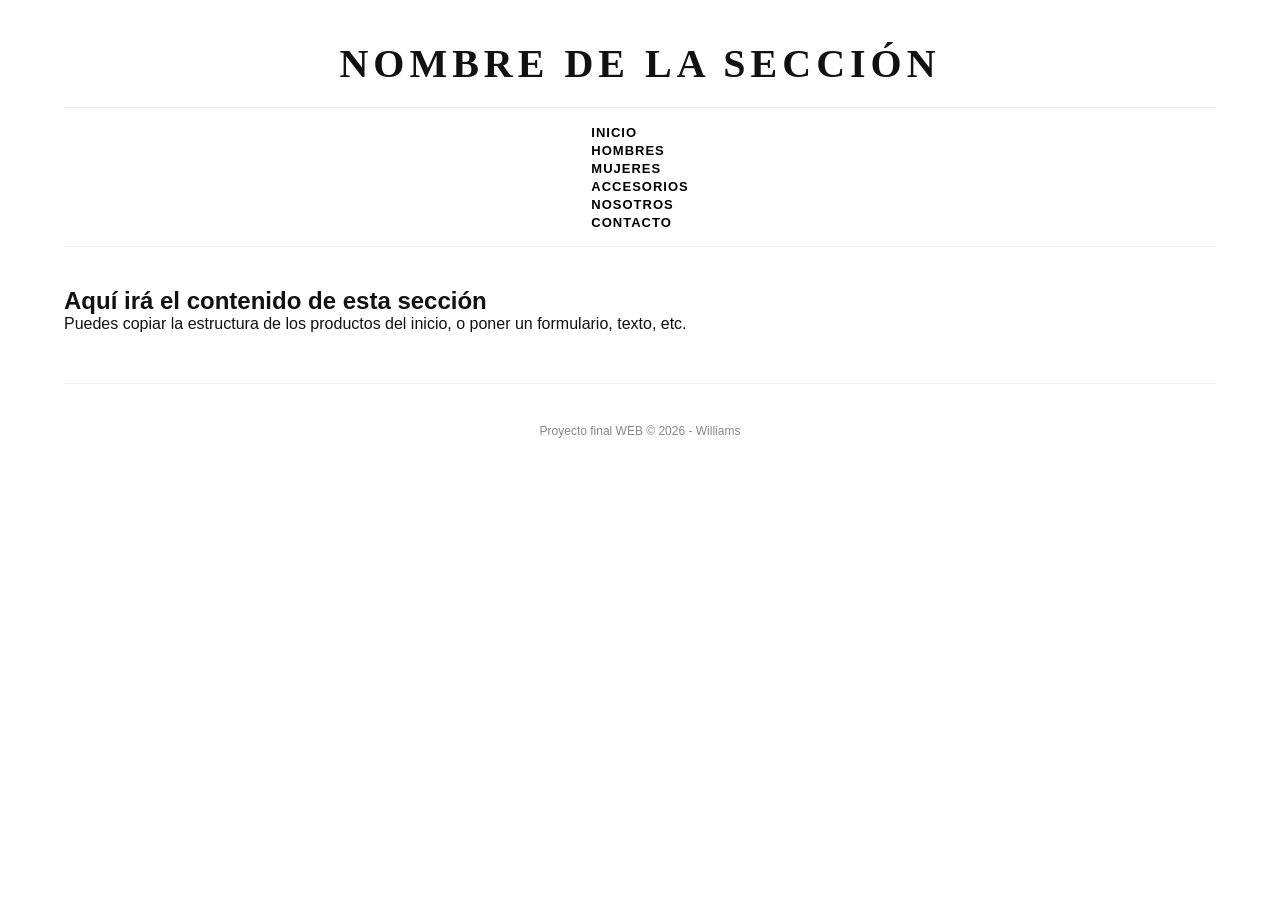
==== accesorios.html @ 9bb185b3 "Add files via upload" ====
<!DOCTYPE html>
<html>
<head>
<meta charset="utf-8" />
<title>A&W - Título de la página</title>
<link rel="stylesheet" href="estilos.css" />
</head>

<body>
<div id="container">

<header>
<h1>Nombre de la sección</h1>
</header>

<nav>
<ul>
<li><a href="index.html">Inicio</a></li>
<li><a href="hombres.html">Hombres</a></li>
<li><a href="mujeres.html">Mujeres</a></li>
<li><a href="accesorios.html">Accesorios</a></li>
<li><a href="nosotros.html">Nosotros</a></li>
<li><a href="contacto.html">Contacto</a></li>
</ul>
</nav>

<div class="clearfix"></div>

<section id="content">
<h2>Aquí irá el contenido de esta sección</h2>
<p>Puedes copiar la estructura de los productos del inicio, o poner un formulario, texto, etc.</p>
</section>

<div class="clearfix"></div>

<footer>
Proyecto final WEB &copy; 2026 - Williams
</footer>

</div>
</body>
</html>
---- estilos.css ----
* {
    margin: 0;
    padding: 0;
    box-sizing: border-box; 
}


body {
    background: #ffffff; 
    font-family: 'Helvetica Neue', Helvetica, Arial, sans-serif;
    color: #111;
}

#container {
    width: 90%;
    max-width: 1200px; 
    margin: 0px auto;
  
}


header {
    text-align: center;
    padding: 40px 0 20px 0; 
}

header h1 {
    font-family: 'Playfair Display', serif;
    font-size: 40px;
    letter-spacing: 5px; 
    text-transform: uppercase; 
}


nav {
    display: flex;
    justify-content: center; 
    padding: 15px 0;
    border-top: 1px solid #eeeeee; 
    border-bottom: 1px solid #eeeeee;
    margin-bottom: 40px;
}

nav ul li {
    list-style: none;
    margin: 0 20px;
}

nav ul li a {
    text-decoration: none;
    color: #000;
    font-size: 13px;
    font-weight: bold;
    text-transform: uppercase;
    letter-spacing: 1px;
    transition: color 0.3s; 
}


nav ul li a:hover {
    color: #888888; 
}

.clearfix {
    clear: both;
}


#content {
    float: left;
    width: 75%; 
    padding-right: 40px;
}

aside {
    float: left;
    width: 25%; 
    padding-left: 20px;
    border-left: 1px solid #eeeeee; 
}


aside h2 {
    font-size: 14px;
    text-transform: uppercase;
    letter-spacing: 1px;
    margin-bottom: 15px;
    color: #555;
}

aside input[type="text"] {
    width: 100%;
    padding: 10px;
    border: 1px solid #cccccc;
    margin-bottom: 10px;
    font-family: inherit;
}

aside input[type="submit"] {
    width: 100%;
    padding: 10px;
    background: #000;
    color: #fff;
    border: none;
    cursor: pointer;
    text-transform: uppercase;
    font-size: 12px;
    letter-spacing: 1px;
}

aside ul {
    list-style: none;
}

aside ul li {
    margin-bottom: 10px;
}

aside ul li a {
    text-decoration: none;
    color: #777;
    font-size: 14px;
}

aside ul li a:hover {
    color: #000;
}



.productos-grid {
    display: flex;
    flex-wrap: wrap;
    gap: 30px; 
}

.articulo-producto {
    width: calc(50% - 15px); 
    text-align: center;
    
}


.img-producto {
    width: 100%;
    height: 450px; 
    object-fit: cover; 
    margin-bottom: 15px;
    transition: transform 0.4s ease; 
}


.articulo-producto:hover .img-producto {
    transform: scale(1.03);
}

.articulo-producto h2 {
    font-size: 14px;
    text-transform: uppercase;
    font-weight: normal;
    margin-bottom: 8px;
    color: #333;
}

.precio {
    font-size: 14px;
    font-weight: bold;
    color: #000;
    margin-bottom: 15px;
}


.btn-comprar {
    background: transparent;
    color: #000;
    border: 1px solid #000;
    padding: 12px 0;
    cursor: pointer;
    width: 100%; 
    text-transform: uppercase;
    font-size: 11px;
    letter-spacing: 1px;
    font-weight: bold;
    transition: all 0.3s;
}


.btn-comprar:hover {
    background: #000;
    color: #fff;
}


footer {
    background: #ffffff; 
    color: #888888;
    text-align: center;
    padding: 40px 0;
    font-size: 12px;
    border-top: 1px solid #eeeeee;
    margin-top: 50px;
}
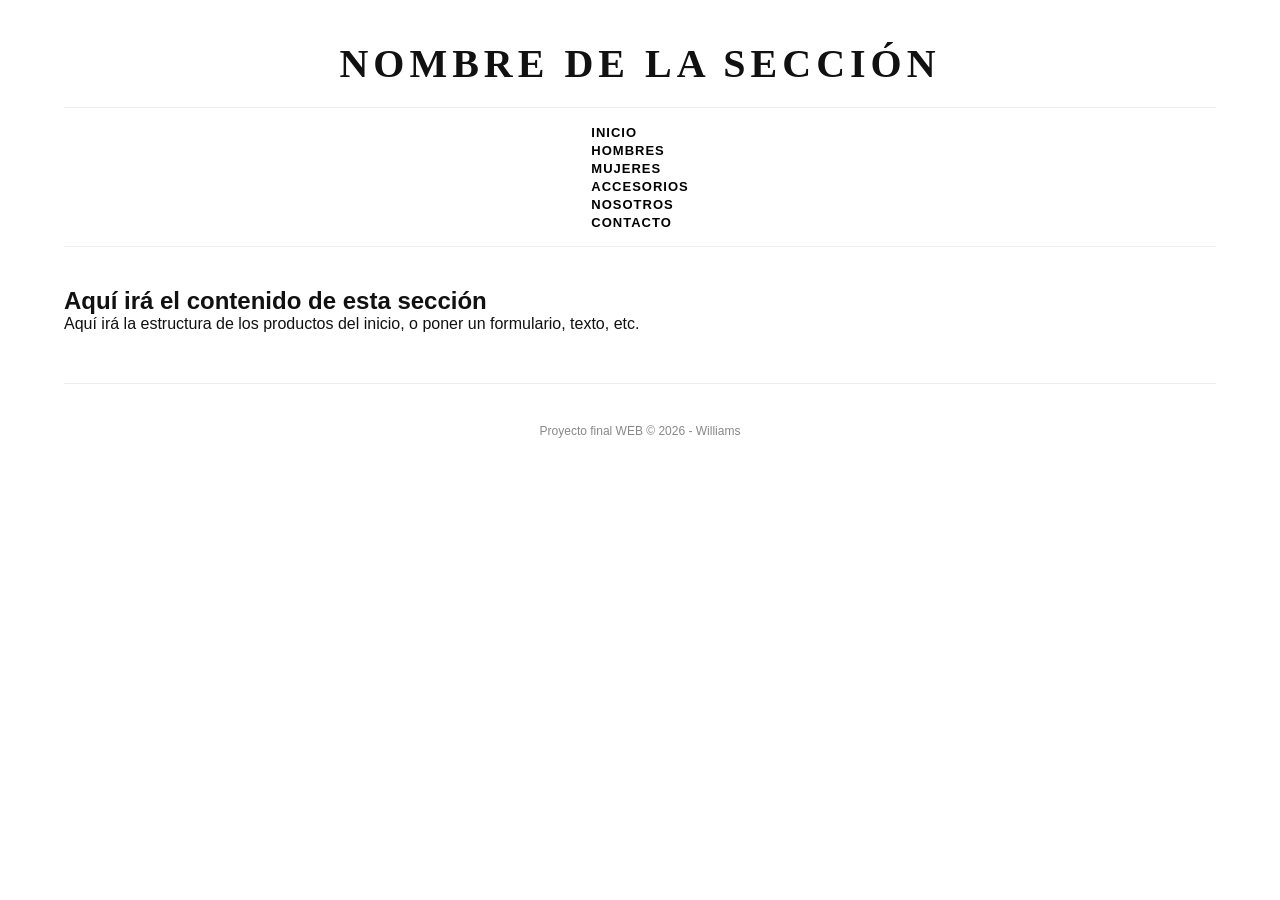
==== commit 78ead0f4: "Update accesorios.html" ====
--- a/accesorios.html
+++ b/accesorios.html
@@ -28,7 +28,7 @@
 
 <section id="content">
 <h2>Aquí irá el contenido de esta sección</h2>
-<p>Puedes copiar la estructura de los productos del inicio, o poner un formulario, texto, etc.</p>
+<p>Aquí irá la estructura de los productos del inicio, o poner un formulario, texto, etc.</p>
 </section>
 
 <div class="clearfix"></div>
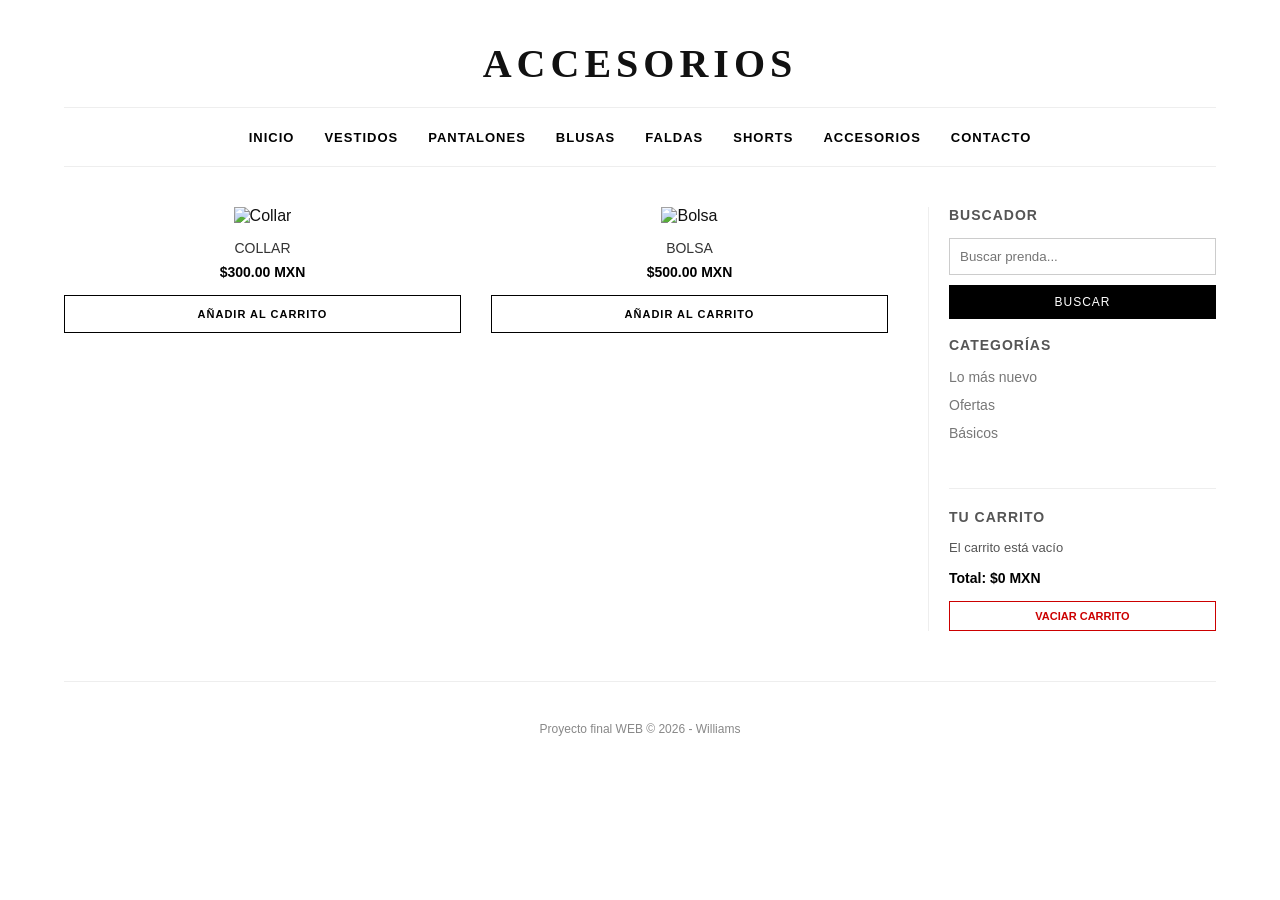
==== commit 8af7aa54: "cambios" ====
--- a/accesorios.html
+++ b/accesorios.html
@@ -1,42 +1,169 @@
 <!DOCTYPE html>
 <html>
 <head>
-<meta charset="utf-8" />
-<title>A&W - Título de la página</title>
-<link rel="stylesheet" href="estilos.css" />
+  <meta charset="utf-8" />
+  <title>A&W - Accesorios</title>
+  <link rel="stylesheet" href="estilos.css" />
 </head>
 
 <body>
-<div id="container">
+  <div id="container">
 
-<header>
-<h1>Nombre de la sección</h1>
-</header>
+    <header>
+      <h1>Accesorios</h1>
+    </header>
 
-<nav>
-<ul>
-<li><a href="index.html">Inicio</a></li>
-<li><a href="hombres.html">Hombres</a></li>
-<li><a href="mujeres.html">Mujeres</a></li>
-<li><a href="accesorios.html">Accesorios</a></li>
-<li><a href="nosotros.html">Nosotros</a></li>
-<li><a href="contacto.html">Contacto</a></li>
-</ul>
-</nav>
+    <nav>
+        <ul>
+          <li><a href="index.html">Inicio</a></li>
+          <li><a href="vestidos.html">Vestidos</a></li>
+          <li><a href="pantalones.html">Pantalones</a></li>
+          <li><a href="blusas.html">Blusas</a></li>
+          <li><a href="faldas.html">Faldas</a></li>
+          <li><a href="shorts.html">Shorts</a></li>
+          <li><a href="accesorios.html">Accesorios</a></li>
+          <li><a href="contacto.html">Contacto</a></li>
+        </ul>
+      </nav>
 
-<div class="clearfix"></div>
+    <div class="clearfix"></div>
 
-<section id="content">
-<h2>Aquí irá el contenido de esta sección</h2>
-<p>Aquí irá la estructura de los productos del inicio, o poner un formulario, texto, etc.</p>
-</section>
+    <section id="content">
+      <div class="productos-grid">
 
-<div class="clearfix"></div>
+        <article class="articulo-producto">
+          <img src="img/collar.jpg" alt="Collar" class="img-producto">
+          <h2>Collar</h2>
+          <p class="precio">$300.00 MXN</p>
+          <button class="btn-comprar" onclick="agregarAlCarrito('Collar', 300)">Añadir al carrito</button>
+        </article>
 
-<footer>
-Proyecto final WEB &copy; 2026 - Williams
-</footer>
+        <article class="articulo-producto">
+          <img src="img/bolsa.jpg" alt="Bolsa" class="img-producto">
+          <h2>Bolsa</h2>
+          <p class="precio">$500.00 MXN</p>
+          <button class="btn-comprar" onclick="agregarAlCarrito('Bolsa', 500)">Añadir al carrito</button>
+        </article>
 
-</div>
+        </div>
+    </section>
+
+    <aside>
+        <h2>Buscador</h2>
+        <form>
+          <input type="text" placeholder="Buscar prenda...">
+          <input type="submit" value="Buscar" />
+        </form>
+        <br>
+        <h2>Categorías</h2>
+        <ul>
+          <li><a href="#">Lo más nuevo</a></li>
+          <li><a href="#">Ofertas</a></li>
+          <li><a href="#">Básicos</a></li>
+        </ul>
+
+        <br><br>
+        <hr style="border: 0; border-top: 1px solid #eee; margin-bottom: 20px;">
+        <h2>Tu Carrito</h2>
+        
+        <ul id="lista-carrito" style="margin-bottom: 15px; font-size: 13px; color: #555;">
+          <li>El carrito está vacío</li>
+        </ul>
+        
+        <p style="font-size: 14px; color: #000; margin-bottom: 15px;">
+          <strong>Total: $<span id="total-carrito">0</span> MXN</strong>
+        </p>
+
+        <button onclick="vaciarCarrito()" style="background: transparent; border: 1px solid #cc0000; color: #cc0000; padding: 8px 0; cursor: pointer; width: 100%; text-transform: uppercase; font-size: 11px; font-weight: bold; transition: 0.3s;">
+          Vaciar Carrito
+        </button>
+
+      </aside>
+
+    <div class="clearfix"></div>
+
+    <footer>
+      Proyecto final WEB &copy; 2026 - Williams
+    </footer>
+
+  </div>
+	
+	 <script>
+      let carrito = []; // Ahora guardaremos el nombre y el precio juntos
+      let total = 0;
+      
+      // ¡IMPORTANTE! Recuerda poner tu número aquí
+      let miNumeroDeWhatsApp = "526641811247"; 
+
+      function agregarAlCarrito(nombrePrenda, precioPrenda) {
+          // 1. Guardamos el producto y sumamos el precio
+          carrito.push({ nombre: nombrePrenda, precio: precioPrenda });
+          total = total + precioPrenda;
+
+          // 2. Ejecutamos las funciones para actualizar la pantalla y WhatsApp
+          actualizarCarritoVisual();
+          prepararWhatsApp();
+      }
+		  
+		  // 4. Esta función borra todo y reinicia el carrito
+      function vaciarCarrito() {
+          // Reiniciamos nuestras variables a cero y lista vacía
+          carrito = [];
+          total = 0;
+
+          // Llamamos a la función que ya teníamos para que actualice los números en pantalla (los pondrá en 0)
+          actualizarCarritoVisual();
+
+          // Volvemos a poner el texto por defecto en la lista
+          document.getElementById("lista-carrito").innerHTML = "<li>El carrito está vacío</li>";
+
+          // Ocultamos el botón verde de WhatsApp porque ya no hay nada que comprar
+          document.getElementById("btn-whatsapp").style.display = "none";
+      }
+
+      function actualizarCarritoVisual() {
+          // Buscamos la lista y el texto del total en el HTML
+          let listaHTML = document.getElementById("lista-carrito");
+          let totalHTML = document.getElementById("total-carrito");
+
+          // Limpiamos la lista para volver a escribirla desde cero
+          listaHTML.innerHTML = "";
+
+          // Recorremos todo lo que hay en el carrito y lo escribimos en la barra lateral
+          for (let i = 0; i < carrito.length; i++) {
+              let item = carrito[i];
+              // Usamos Flexbox directo en la etiqueta para separar el nombre del precio
+              listaHTML.innerHTML += "<li style='display: flex; justify-content: space-between; margin-bottom: 8px; border-bottom: 1px dashed #eee; padding-bottom: 4px;'>" + 
+                                     "<span>" + item.nombre + "</span>" + 
+                                     "<span>$" + item.precio + "</span>" + 
+                                     "</li>";
+          }
+
+          // Actualizamos el número del total
+          totalHTML.innerText = total;
+      }
+
+      function prepararWhatsApp() {
+          // Usamos \n para los saltos de línea reales
+          let textoMensaje = "Hola A&W, me gustaría pedir lo siguiente:\n\n";
+          
+          for (let i = 0; i < carrito.length; i++) {
+              let item = carrito[i];
+              textoMensaje += "- " + item.nombre + " ($" + item.precio + ")\n";
+          }
+          
+          textoMensaje += "\n*Total estimado: $" + total + " MXN*";
+
+          // AQUÍ ESTÁ LA SOLUCIÓN AL CORTE: encodeURIComponent arregla el "&" y los espacios
+          let textoCodificado = encodeURIComponent(textoMensaje);
+          let enlaceFinal = "https://wa.me/" + miNumeroDeWhatsApp + "?text=" + textoCodificado;
+
+          // Mostramos el botón
+          let botonWpp = document.getElementById("btn-whatsapp");
+          botonWpp.href = enlaceFinal;
+          botonWpp.style.display = "block";
+      }
+    </script>
+	
 </body>
-</html>
+</html>
--- a/estilos.css
+++ b/estilos.css
@@ -4,46 +4,51 @@
     box-sizing: border-box; 
 }
 
-
+/* 1. FONDO LIMPIO Y TIPOGRAFÍA MODERNA */
 body {
-    background: #ffffff; 
+    background: #ffffff; /* Blanco puro */
     font-family: 'Helvetica Neue', Helvetica, Arial, sans-serif;
     color: #111;
 }
 
 #container {
     width: 90%;
-    max-width: 1200px; 
+    max-width: 1200px; /* Evita que la página se estire demasiado en pantallas gigantes */
     margin: 0px auto;
-  
-}
-
-
+    /* Eliminamos el borde negro exterior */
+}
+
+/* 2. ENCABEZADO ELEGANTE (Tipo revista) */
 header {
     text-align: center;
-    padding: 40px 0 20px 0; 
+    padding: 40px 0 20px 0; /* Más espacio arriba y abajo */
 }
 
 header h1 {
-    font-family: 'Playfair Display', serif;
+    font-family: 'Playfair Display', serif; /* Tu fuente original, muy buena elección */
     font-size: 40px;
-    letter-spacing: 5px; 
-    text-transform: uppercase; 
-}
-
-
+    letter-spacing: 5px; /* Separamos las letras para darle estilo premium */
+    text-transform: uppercase; /* Todo en mayúsculas */
+}
+
+/* 3. MENÚ DE NAVEGACIÓN CENTRADO Y SUTIL */
 nav {
-    display: flex;
-    justify-content: center; 
     padding: 15px 0;
     border-top: 1px solid #eeeeee; 
     border-bottom: 1px solid #eeeeee;
     margin-bottom: 40px;
 }
 
+/* AQUÍ ESTÁ LA MAGIA PARA QUE SEA HORIZONTAL */
+nav ul {
+    display: flex;
+    flex-wrap: wrap; /* Si la pantalla es pequeña, los enlaces bajan de renglón suavemente */
+    justify-content: center;
+    list-style: none;
+}
+
 nav ul li {
-    list-style: none;
-    margin: 0 20px;
+    margin: 5px 15px; /* Reduje un poco el margen para que quepan todos tus nuevos enlaces */
 }
 
 nav ul li a {
@@ -56,7 +61,6 @@
     transition: color 0.3s; 
 }
 
-
 nav ul li a:hover {
     color: #888888; 
 }
@@ -65,10 +69,10 @@
     clear: both;
 }
 
-
+/* 4. AJUSTE DE COLUMNAS (Sin bordes duros) */
 #content {
     float: left;
-    width: 75%; 
+    width: 75%; /* Ajustamos los porcentajes para dar más aire */
     padding-right: 40px;
 }
 
@@ -76,10 +80,10 @@
     float: left;
     width: 25%; 
     padding-left: 20px;
-    border-left: 1px solid #eeeeee; 
-}
-
-
+    border-left: 1px solid #eeeeee; /* Un separador vertical muy tenue */
+}
+
+/* DISEÑO DE LA BARRA LATERAL */
 aside h2 {
     font-size: 14px;
     text-transform: uppercase;
@@ -126,30 +130,32 @@
     color: #000;
 }
 
-
+/* =========================================
+   NUEVOS ESTILOS PARA LA TIENDA DE ROPA
+========================================= */
 
 .productos-grid {
     display: flex;
     flex-wrap: wrap;
-    gap: 30px; 
+    gap: 30px; /* Más espacio entre los productos */
 }
 
 .articulo-producto {
     width: calc(50% - 15px); 
     text-align: center;
-    
-}
-
-
+    /* Eliminamos el borde de la tarjeta para que la foto sea lo principal */
+}
+
+/* EL TRUCO PARA QUE LAS FOTOS SE VEAN PROFESIONALES */
 .img-producto {
     width: 100%;
-    height: 450px; 
+    height: 450px; /* Un poco más altas, formato retrato */
     object-fit: cover; 
     margin-bottom: 15px;
-    transition: transform 0.4s ease; 
-}
-
-
+    transition: transform 0.4s ease; /* Prepara la imagen para una animación */
+}
+
+/* Animación: la foto hace un ligero zoom cuando le pasas el mouse */
 .articulo-producto:hover .img-producto {
     transform: scale(1.03);
 }
@@ -169,7 +175,7 @@
     margin-bottom: 15px;
 }
 
-
+/* BOTONES ESTILO MODERNO (Fondo transparente, borde negro) */
 .btn-comprar {
     background: transparent;
     color: #000;
@@ -184,15 +190,15 @@
     transition: all 0.3s;
 }
 
-
+/* El botón se invierte a negro cuando lo tocas */
 .btn-comprar:hover {
     background: #000;
     color: #fff;
 }
 
-
+/* PIE DE PÁGINA LIMPIO */
 footer {
-    background: #ffffff; 
+    background: #ffffff; /* Le quitamos el fondo negro pesado */
     color: #888888;
     text-align: center;
     padding: 40px 0;
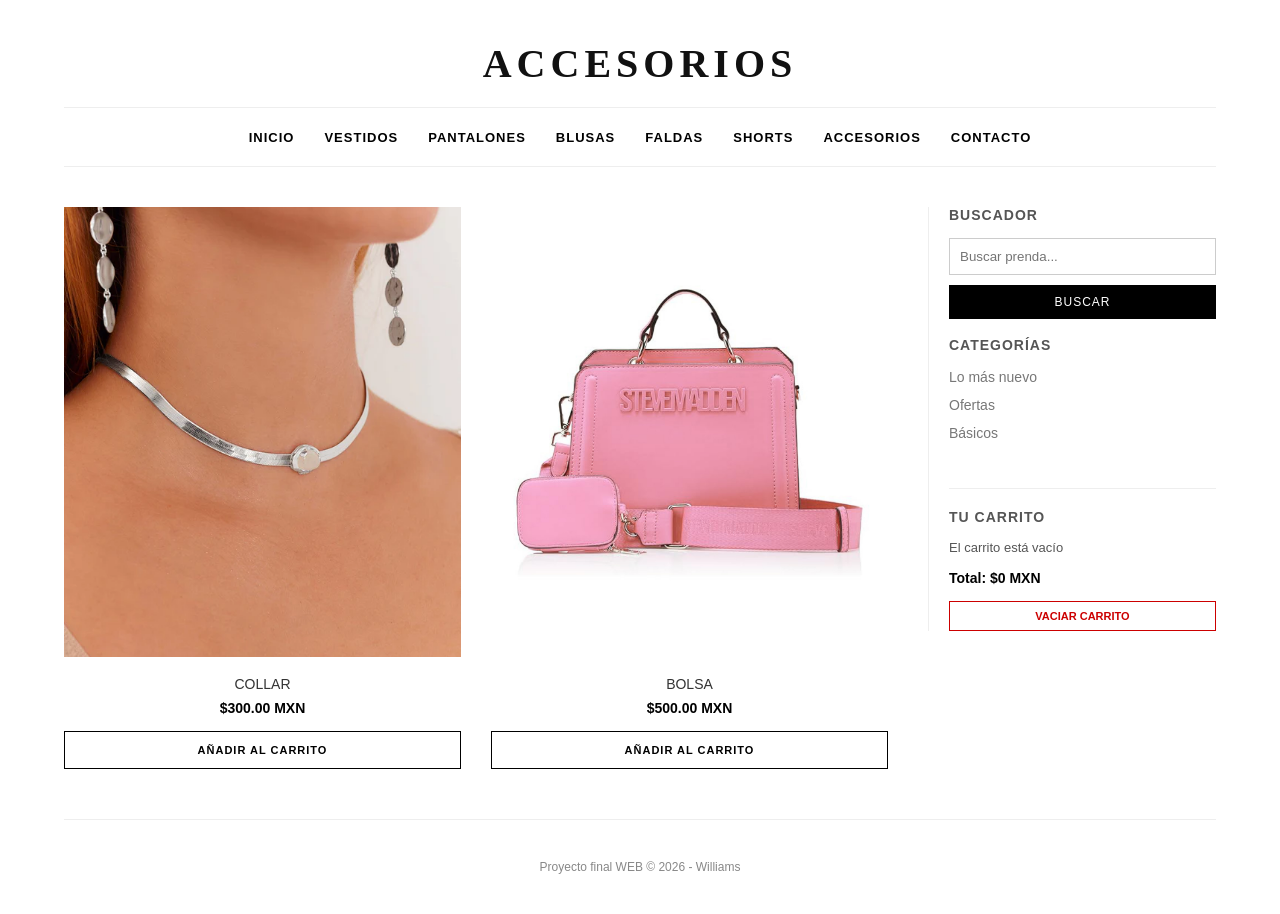
==== commit 2fae9347: "fotos" ====
--- a/accesorios.html
+++ b/accesorios.html
@@ -39,7 +39,7 @@
         </article>
 
         <article class="articulo-producto">
-          <img src="img/bolsa.jpg" alt="Bolsa" class="img-producto">
+          <img src="img/bolsarosa.jpg" alt="Bolsa" width="100" class="img-producto">
           <h2>Bolsa</h2>
           <p class="precio">$500.00 MXN</p>
           <button class="btn-comprar" onclick="agregarAlCarrito('Bolsa', 500)">Añadir al carrito</button>
@@ -89,80 +89,87 @@
   </div>
 	
 	 <script>
-      let carrito = []; // Ahora guardaremos el nombre y el precio juntos
-      let total = 0;
+      // 1. En lugar de empezar en 0, leemos la "libreta" (localStorage). 
+      // JSON.parse traduce el texto guardado de vuelta a código que la página entienda.
+      let carrito = JSON.parse(localStorage.getItem('miCarritoAW')) || [];
+      let total = parseFloat(localStorage.getItem('miTotalAW')) || 0;
       
-      // ¡IMPORTANTE! Recuerda poner tu número aquí
-      let miNumeroDeWhatsApp = "526641811247"; 
+      let miNumeroDeWhatsApp = "526640000000"; 
+
+      // 2. Esta función arranca solita cada vez que abres CUALQUIER página
+      function inicializarPagina() {
+          actualizarCarritoVisual();
+          if(carrito.length > 0) {
+              prepararWhatsApp(); // Si hay algo en la memoria, mostramos el botón
+          }
+      }
 
       function agregarAlCarrito(nombrePrenda, precioPrenda) {
-          // 1. Guardamos el producto y sumamos el precio
           carrito.push({ nombre: nombrePrenda, precio: precioPrenda });
           total = total + precioPrenda;
 
-          // 2. Ejecutamos las funciones para actualizar la pantalla y WhatsApp
+          // GUARDAR EN LA MEMORIA (Anotamos en la libreta)
+          localStorage.setItem('miCarritoAW', JSON.stringify(carrito));
+          localStorage.setItem('miTotalAW', total);
+
           actualizarCarritoVisual();
           prepararWhatsApp();
       }
-		  
-		  // 4. Esta función borra todo y reinicia el carrito
+
+      function actualizarCarritoVisual() {
+          let listaHTML = document.getElementById("lista-carrito");
+          let totalHTML = document.getElementById("total-carrito");
+
+          if (!listaHTML || !totalHTML) return; // Evita errores si la barra lateral no ha cargado
+
+          listaHTML.innerHTML = "";
+
+          if (carrito.length === 0) {
+              listaHTML.innerHTML = "<li>El carrito está vacío</li>";
+          } else {
+              for (let i = 0; i < carrito.length; i++) {
+                  let item = carrito[i];
+                  listaHTML.innerHTML += "<li style='display: flex; justify-content: space-between; margin-bottom: 8px; border-bottom: 1px dashed #eee; padding-bottom: 4px;'>" + 
+                                         "<span>" + item.nombre + "</span>" + 
+                                         "<span>$" + item.precio + "</span>" + 
+                                         "</li>";
+              }
+          }
+          totalHTML.innerText = total;
+      }
+
       function vaciarCarrito() {
-          // Reiniciamos nuestras variables a cero y lista vacía
           carrito = [];
           total = 0;
 
-          // Llamamos a la función que ya teníamos para que actualice los números en pantalla (los pondrá en 0)
+          // BORRAMOS LA MEMORIA
+          localStorage.removeItem('miCarritoAW');
+          localStorage.removeItem('miTotalAW');
+
           actualizarCarritoVisual();
-
-          // Volvemos a poner el texto por defecto en la lista
-          document.getElementById("lista-carrito").innerHTML = "<li>El carrito está vacío</li>";
-
-          // Ocultamos el botón verde de WhatsApp porque ya no hay nada que comprar
           document.getElementById("btn-whatsapp").style.display = "none";
       }
 
-      function actualizarCarritoVisual() {
-          // Buscamos la lista y el texto del total en el HTML
-          let listaHTML = document.getElementById("lista-carrito");
-          let totalHTML = document.getElementById("total-carrito");
-
-          // Limpiamos la lista para volver a escribirla desde cero
-          listaHTML.innerHTML = "";
-
-          // Recorremos todo lo que hay en el carrito y lo escribimos en la barra lateral
-          for (let i = 0; i < carrito.length; i++) {
-              let item = carrito[i];
-              // Usamos Flexbox directo en la etiqueta para separar el nombre del precio
-              listaHTML.innerHTML += "<li style='display: flex; justify-content: space-between; margin-bottom: 8px; border-bottom: 1px dashed #eee; padding-bottom: 4px;'>" + 
-                                     "<span>" + item.nombre + "</span>" + 
-                                     "<span>$" + item.precio + "</span>" + 
-                                     "</li>";
-          }
-
-          // Actualizamos el número del total
-          totalHTML.innerText = total;
-      }
-
       function prepararWhatsApp() {
-          // Usamos \n para los saltos de línea reales
           let textoMensaje = "Hola A&W, me gustaría pedir lo siguiente:\n\n";
-          
           for (let i = 0; i < carrito.length; i++) {
               let item = carrito[i];
               textoMensaje += "- " + item.nombre + " ($" + item.precio + ")\n";
           }
-          
           textoMensaje += "\n*Total estimado: $" + total + " MXN*";
 
-          // AQUÍ ESTÁ LA SOLUCIÓN AL CORTE: encodeURIComponent arregla el "&" y los espacios
           let textoCodificado = encodeURIComponent(textoMensaje);
           let enlaceFinal = "https://wa.me/" + miNumeroDeWhatsApp + "?text=" + textoCodificado;
 
-          // Mostramos el botón
           let botonWpp = document.getElementById("btn-whatsapp");
-          botonWpp.href = enlaceFinal;
-          botonWpp.style.display = "block";
+          if(botonWpp) {
+              botonWpp.href = enlaceFinal;
+              botonWpp.style.display = "block";
+          }
       }
+
+      // Ejecutamos la función de arranque justo cuando carga el script
+      inicializarPagina();
     </script>
 	
 </body>
--- a/estilos.css
+++ b/estilos.css
@@ -205,4 +205,41 @@
     font-size: 12px;
     border-top: 1px solid #eeeeee;
     margin-top: 50px;
+}
+
+/* =========================================
+   ESTILOS DEL FORMULARIO DE CONTACTO
+========================================= */
+.formulario-contacto {
+    display: flex;
+    flex-direction: column;
+    max-width: 500px;
+    margin: 0 auto; /* Centra el formulario */
+}
+
+.formulario-contacto label {
+    margin-top: 20px;
+    margin-bottom: 8px;
+    font-size: 12px;
+    font-weight: bold;
+    text-transform: uppercase;
+    letter-spacing: 1px;
+}
+
+.formulario-contacto input, 
+.formulario-contacto textarea {
+    padding: 12px;
+    border: 1px solid #cccccc;
+    font-family: inherit;
+    font-size: 14px;
+    background: transparent;
+}
+
+.formulario-contacto textarea {
+    height: 120px;
+    resize: vertical; /* Solo permite hacer más grande el cuadro hacia abajo */
+}
+
+.formulario-contacto button {
+    margin-top: 30px;
 }
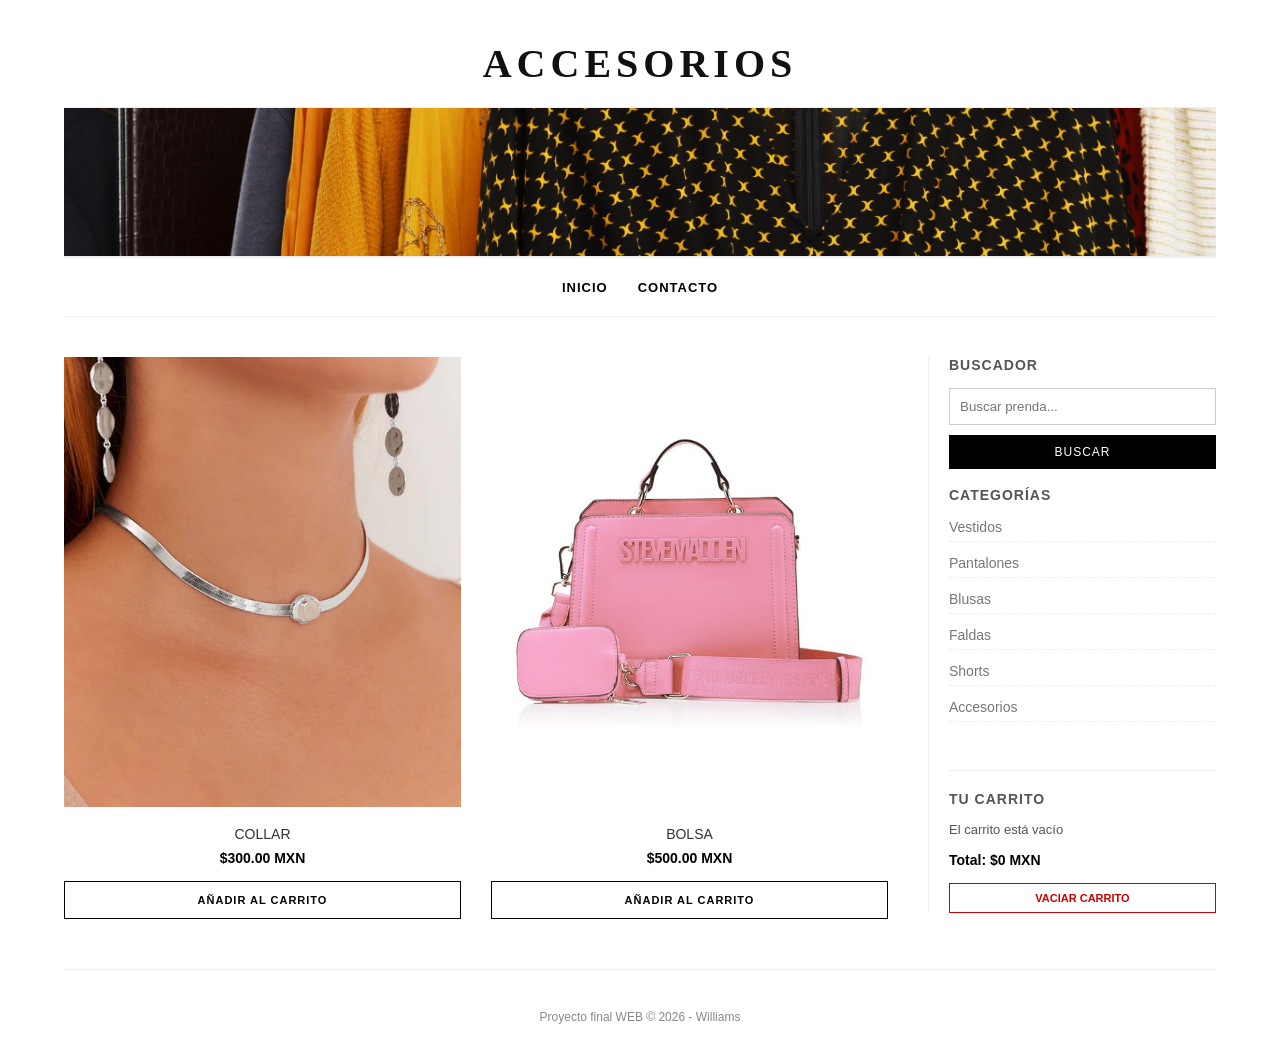
==== commit 67457a87: "diseñoo" ====
--- a/accesorios.html
+++ b/accesorios.html
@@ -10,18 +10,16 @@
   <div id="container">
 
     <header>
-      <h1>Accesorios</h1>
-    </header>
+        <h1>Accesorios</h1>
+      </header>
 
-    <nav>
+      <div class="image-banner-container">
+        <img src="img/banner1.jpg" alt="A&W Promoción" width="885" height="200" class="image-banner">
+      </div>
+
+      <nav>
         <ul>
           <li><a href="index.html">Inicio</a></li>
-          <li><a href="vestidos.html">Vestidos</a></li>
-          <li><a href="pantalones.html">Pantalones</a></li>
-          <li><a href="blusas.html">Blusas</a></li>
-          <li><a href="faldas.html">Faldas</a></li>
-          <li><a href="shorts.html">Shorts</a></li>
-          <li><a href="accesorios.html">Accesorios</a></li>
           <li><a href="contacto.html">Contacto</a></li>
         </ul>
       </nav>
@@ -55,11 +53,15 @@
           <input type="submit" value="Buscar" />
         </form>
         <br>
+        
         <h2>Categorías</h2>
-        <ul>
-          <li><a href="#">Lo más nuevo</a></li>
-          <li><a href="#">Ofertas</a></li>
-          <li><a href="#">Básicos</a></li>
+        <ul class="menu-lateral">
+          <li><a href="vestidos.html">Vestidos</a></li>
+          <li><a href="pantalones.html">Pantalones</a></li>
+          <li><a href="blusas.html">Blusas</a></li>
+          <li><a href="faldas.html">Faldas</a></li>
+          <li><a href="shorts.html">Shorts</a></li>
+          <li><a href="accesorios.html">Accesorios</a></li>
         </ul>
 
         <br><br>
@@ -79,7 +81,6 @@
         </button>
 
       </aside>
-
     <div class="clearfix"></div>
 
     <footer>
--- a/estilos.css
+++ b/estilos.css
@@ -242,4 +242,125 @@
 
 .formulario-contacto button {
     margin-top: 30px;
+}
+
+/* =========================================
+   NUEVOS ESTILOS DEL BANNER DE IMAGEN
+========================================= */
+.image-banner-container {
+    width: 100%;
+    /* Le damos una altura máxima para que no ocupe toda la pantalla, 
+       muy al estilo sutil de Bershka */
+    height: 150px; 
+    overflow: hidden; /* Corta lo que sobre si la imagen es muy alta */
+    border-top: 1px solid #eeeeee; /* Un separador muy tenue */
+    border-bottom: 1px solid #eeeeee;
+}
+
+.image-banner {
+    width: 100%;
+    height: 100%; /* Obliga a la imagen a llenar el contenedor */
+    object-fit: cover; /* Truco de HTML5 para que la foto se recorte bonita sin estirarse feo */
+    display: block;
+}
+
+/* =========================================
+   AJUSTE PARA CELULARES (RESPONSIVE)
+========================================= */
+/* Agrega esto dentro de tu Media Query (@media (max-width: 768px)) si ya la tienes, 
+   o pégalo aquí abajo */
+@media (max-width: 768px) {
+    .image-banner-container {
+        height: 80px; /* Hacemos el banner más bajito en celular */
+    }
+}
+/* =========================================
+   ESTILOS DE LAS CATEGORÍAS VISUALES (INICIO)
+========================================= */
+.categorias-grid {
+    display: flex;
+    flex-wrap: wrap;
+    gap: 20px;
+    justify-content: space-between;
+}
+
+.categoria-item {
+    width: 30%; /* Caben 3 por fila en computadora */
+    text-align: center;
+    text-decoration: none;
+    color: black;
+    margin-bottom: 20px;
+}
+
+.categoria-item img {
+    width: 100%;
+    height: 300px;
+    object-fit: cover;
+    transition: transform 0.3s ease;
+}
+
+.categoria-item:hover img {
+    transform: scale(1.05); /* Efecto zoom al pasar el mouse */
+}
+
+.categoria-item h4 {
+    font-weight: normal;
+    text-transform: uppercase;
+    letter-spacing: 1px;
+    margin-top: 10px;
+    font-size: 14px;
+}
+
+.menu-lateral li {
+    margin-bottom: 12px;
+    border-bottom: 1px dashed #eee;
+    padding-bottom: 5px;
+}
+
+/* =========================================
+   DISEÑO RESPONSIVO (LA MAGIA PARA CELULARES)
+========================================= */
+/* Todo lo que esté aquí adentro solo se aplica si la pantalla mide 768px o menos (celulares y tablets) */
+@media (max-width: 768px) {
+    
+    /* Hacemos que el contenedor ocupe casi toda la pantalla */
+    #container {
+        width: 95%;
+    }
+
+    /* El contenido principal ya no flota a la izquierda, ocupa el 100% */
+    #content {
+        float: none;
+        width: 100%;
+        padding-right: 0;
+    }
+
+    /* La barra lateral baja y se acomoda debajo del contenido */
+    aside {
+        float: none;
+        width: 100%;
+        padding-left: 0;
+        border-left: none;
+        border-top: 2px solid #000;
+        padding-top: 30px;
+        margin-top: 40px;
+    }
+
+    /* Las prendas de la tienda ahora ocupan el 100% (1 por fila para que se vean grandes) */
+    .articulo-producto {
+        width: 100%; 
+    }
+
+    /* Las categorías visuales del inicio muestran 2 por fila en celular en lugar de 3 */
+    .categoria-item {
+        width: 47%; 
+    }
+    .categoria-item img {
+        height: 200px; /* Un poco más bajitas para que quepan bien */
+    }
+
+    /* El banner principal del inicio se hace más pequeño */
+    .hero-section img {
+        height: 250px;
+    }
 }
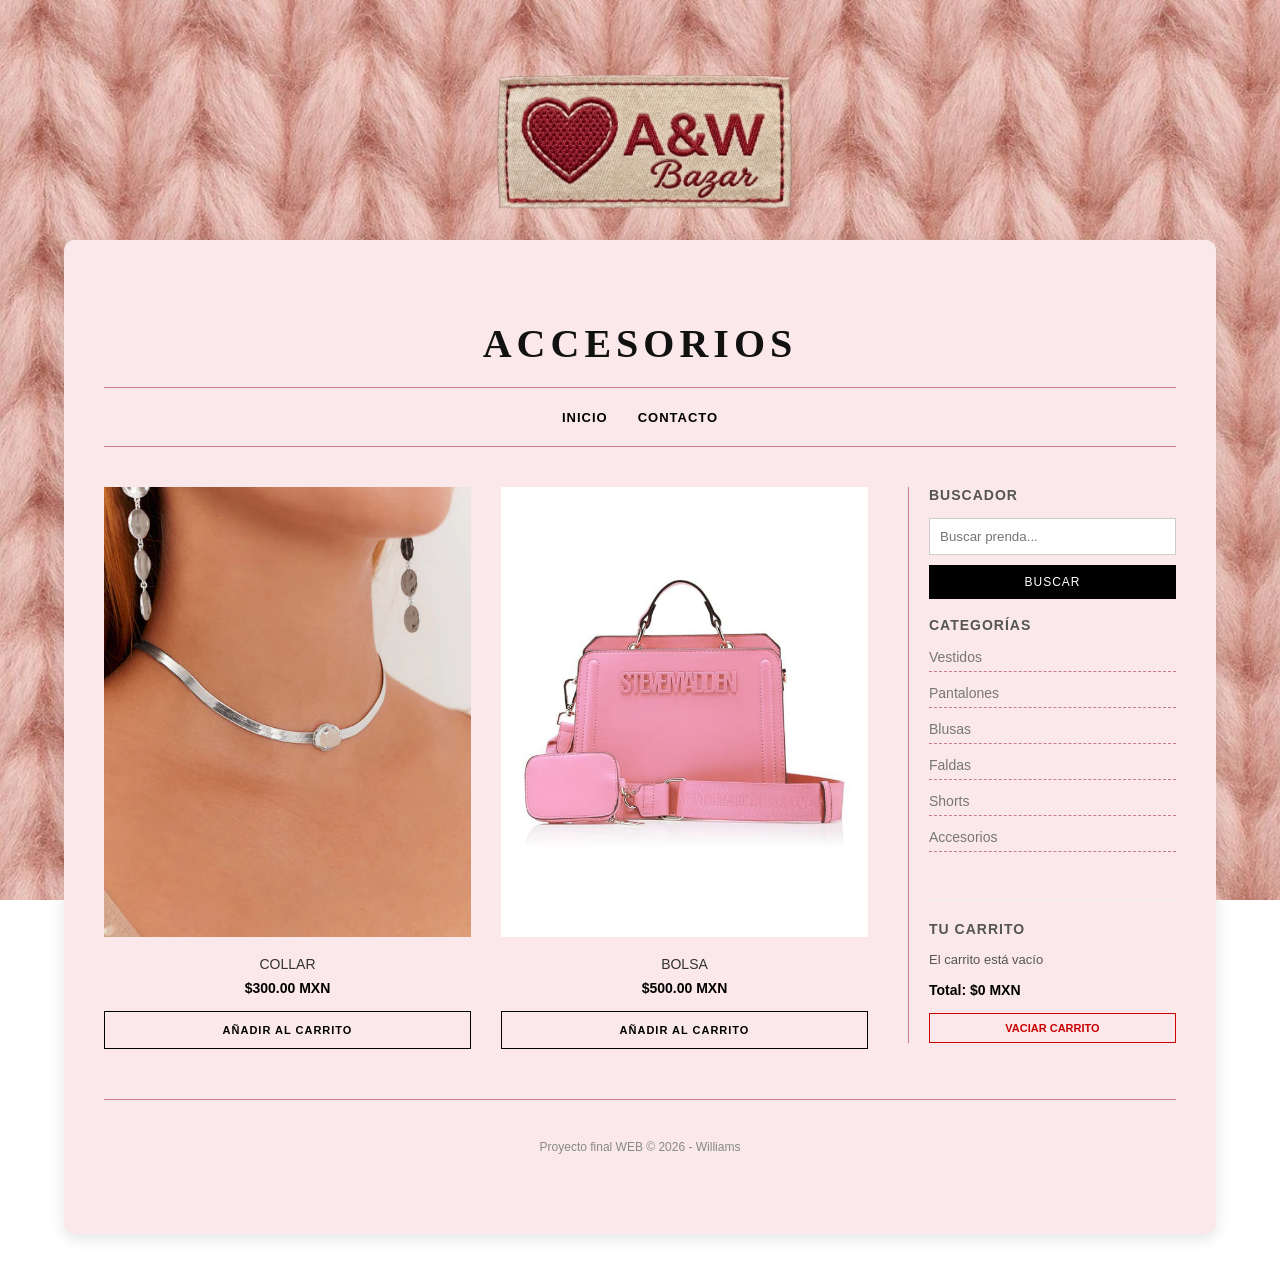
==== commit 1fea9b1b: "actualizacion" ====
--- a/accesorios.html
+++ b/accesorios.html
@@ -7,15 +7,16 @@
 </head>
 
 <body>
+	
+	<div class="image-banner-container">
+        <img src="img/banner.png" alt="A&W Promoción" class="image-banner">
+      </div>
+	
   <div id="container">
 
     <header>
         <h1>Accesorios</h1>
       </header>
-
-      <div class="image-banner-container">
-        <img src="img/banner1.jpg" alt="A&W Promoción" width="885" height="200" class="image-banner">
-      </div>
 
       <nav>
         <ul>
@@ -83,6 +84,10 @@
       </aside>
     <div class="clearfix"></div>
 
+    <a id="btn-whatsapp" href="#" target="_blank" style="display:none; position:fixed; bottom:30px; right:30px; background:#25D366; color:white; padding:15px 25px; text-decoration:none; border-radius:50px; font-weight:bold; font-family:Arial; box-shadow: 0px 4px 10px rgba(0,0,0,0.2); z-index: 1000;">
+      🛒 Pagar Pedido en WhatsApp
+    </a>
+
     <footer>
       Proyecto final WEB &copy; 2026 - Williams
     </footer>
@@ -130,7 +135,7 @@
           } else {
               for (let i = 0; i < carrito.length; i++) {
                   let item = carrito[i];
-                  listaHTML.innerHTML += "<li style='display: flex; justify-content: space-between; margin-bottom: 8px; border-bottom: 1px dashed #eee; padding-bottom: 4px;'>" + 
+                  listaHTML.innerHTML += "<li style='display: flex; justify-content: space-between; margin-bottom: 8px; border-bottom: 1px dashed #c97a8e; padding-bottom: 4px;'>" + 
                                          "<span>" + item.nombre + "</span>" + 
                                          "<span>$" + item.precio + "</span>" + 
                                          "</li>";
@@ -172,6 +177,7 @@
       // Ejecutamos la función de arranque justo cuando carga el script
       inicializarPagina();
     </script>
+	  
 	
 </body>
 </html>
--- a/estilos.css
+++ b/estilos.css
@@ -6,22 +6,39 @@
 
 /* 1. FONDO LIMPIO Y TIPOGRAFÍA MODERNA */
 body {
-    background: #ffffff; /* Blanco puro */
+    /* 1. AGREGAMOS LA IMAGEN DE FONDO */
+    /* Cambia 'img/textura-fondo.jpg' por tu imagen real */
+    background-image: url('img/fondo2.jpeg'); 
+    
+    /* 2. CONFIGURACIONES PARA QUE SE VEA BIEN */
+    background-attachment: fixed; /* Hace que el fondo se quede quieto mientras bajas la página */
+    background-size: cover; /* Asegura que la imagen cubra toda la pantalla sin repetirse como mosaico feo */
+    background-position: center center; /* Centra la imagen */
+    
+    /* Mantenemos tu tipografía y color de texto */
     font-family: 'Helvetica Neue', Helvetica, Arial, sans-serif;
     color: #111;
 }
 
 #container {
     width: 90%;
-    max-width: 1200px; /* Evita que la página se estire demasiado en pantallas gigantes */
-    margin: 0px auto;
-    /* Eliminamos el borde negro exterior */
-}
-
+    max-width: 1200px; 
+    
+    /* CAMBIO AQUÍ: Redujimos el 20px a 0px para juntarlo hacia arriba */
+    margin: 0px auto 40px auto;
+	
+    background-color: #fae8eb; 
+    
+   padding: 40px; 
+    box-shadow: 0px 5px 15px rgba(0,0,0,0.1); 
+    border-radius: 10px;
+    overflow: hidden;
+}
 /* 2. ENCABEZADO ELEGANTE (Tipo revista) */
 header {
     text-align: center;
-    padding: 40px 0 20px 0; /* Más espacio arriba y abajo */
+    padding: 40px 0 20px 0; 
+    background-color: transparent; /* Fuerza a que no tenga color sólido */
 }
 
 header h1 {
@@ -34,8 +51,8 @@
 /* 3. MENÚ DE NAVEGACIÓN CENTRADO Y SUTIL */
 nav {
     padding: 15px 0;
-    border-top: 1px solid #eeeeee; 
-    border-bottom: 1px solid #eeeeee;
+    border-top: 1px solid #c97a8e; 
+    border-bottom: 1px solid #c97a8e;
     margin-bottom: 40px;
 }
 
@@ -80,7 +97,7 @@
     float: left;
     width: 25%; 
     padding-left: 20px;
-    border-left: 1px solid #eeeeee; /* Un separador vertical muy tenue */
+    border-left: 1px solid #c97a8e; 
 }
 
 /* DISEÑO DE LA BARRA LATERAL */
@@ -198,15 +215,14 @@
 
 /* PIE DE PÁGINA LIMPIO */
 footer {
-    background: #ffffff; /* Le quitamos el fondo negro pesado */
-    color: #888888;
+    background: transparent; /* Lo hacemos transparente para que respete tu fondo rosa */
+    color: #888;
     text-align: center;
     padding: 40px 0;
     font-size: 12px;
-    border-top: 1px solid #eeeeee;
+    border-top: 1px solid #c97a8e;
     margin-top: 50px;
 }
-
 /* =========================================
    ESTILOS DEL FORMULARIO DE CONTACTO
 ========================================= */
@@ -245,23 +261,36 @@
 }
 
 /* =========================================
-   NUEVOS ESTILOS DEL BANNER DE IMAGEN
+   ESTILOS DEL BANNER DE IMAGEN
 ========================================= */
 .image-banner-container {
-    width: 100%;
-    /* Le damos una altura máxima para que no ocupe toda la pantalla, 
-       muy al estilo sutil de Bershka */
-    height: 150px; 
-    overflow: hidden; /* Corta lo que sobre si la imagen es muy alta */
-    border-top: 1px solid #eeeeee; /* Un separador muy tenue */
-    border-bottom: 1px solid #eeeeee;
+
+    /* Le damos exactamente las mismas medidas que tu #container para que se alineen */
+
+    width: 90%;
+
+    max-width: 1200px; 
+
+    margin: 40px auto 0 auto; /* Centrado, con espacio arriba y pegado abajo */
+
+    
+
+    height: 200px; 
+
+    overflow: hidden;
+
+    border: none;
+
+    background-color: transparent; 
+
 }
 
 .image-banner {
     width: 100%;
-    height: 100%; /* Obliga a la imagen a llenar el contenedor */
-    object-fit: cover; /* Truco de HTML5 para que la foto se recorte bonita sin estirarse feo */
+    height: 100%;
+    object-fit: contain; 
     display: block;
+    margin: 0 auto; 
 }
 
 /* =========================================
@@ -313,7 +342,7 @@
 
 .menu-lateral li {
     margin-bottom: 12px;
-    border-bottom: 1px dashed #eee;
+    border-bottom: 1px dashed #c97a8e;
     padding-bottom: 5px;
 }
 
@@ -326,9 +355,10 @@
     /* Hacemos que el contenedor ocupe casi toda la pantalla */
     #container {
         width: 95%;
-    }
-
-    /* El contenido principal ya no flota a la izquierda, ocupa el 100% */
+        /* Reducimos el borde interior en celulares para no aplastar el contenido */
+        padding: 15px; 
+    }
+	
     #content {
         float: none;
         width: 100%;
@@ -363,4 +393,35 @@
     .hero-section img {
         height: 250px;
     }
+	
+	/* =========================================
+   ESTILOS PARA PRENDAS VENDIDAS (BAZAR)
+========================================= */
+
+/* Opaca la imagen y la pone en blanco y negro */
+.articulo-producto.vendido .img-producto {
+    opacity: 0.5;
+    filter: grayscale(100%);
+}
+
+/* Tacha el precio para dar a entender que ya se fue */
+.articulo-producto.vendido .precio {
+    text-decoration: line-through;
+    color: #999;
+}
+
+/* Un botón gris que no hace nada cuando le das clic */
+.btn-agotado {
+    background: #eeeeee;
+    color: #888888;
+    border: 1px solid #cccccc;
+    padding: 12px 0;
+    width: 100%; 
+    text-transform: uppercase;
+    font-size: 11px;
+    letter-spacing: 1px;
+    font-weight: bold;
+    cursor: not-allowed; /* Cambia el cursor a un símbolo de prohibido */
+}
+	
 }
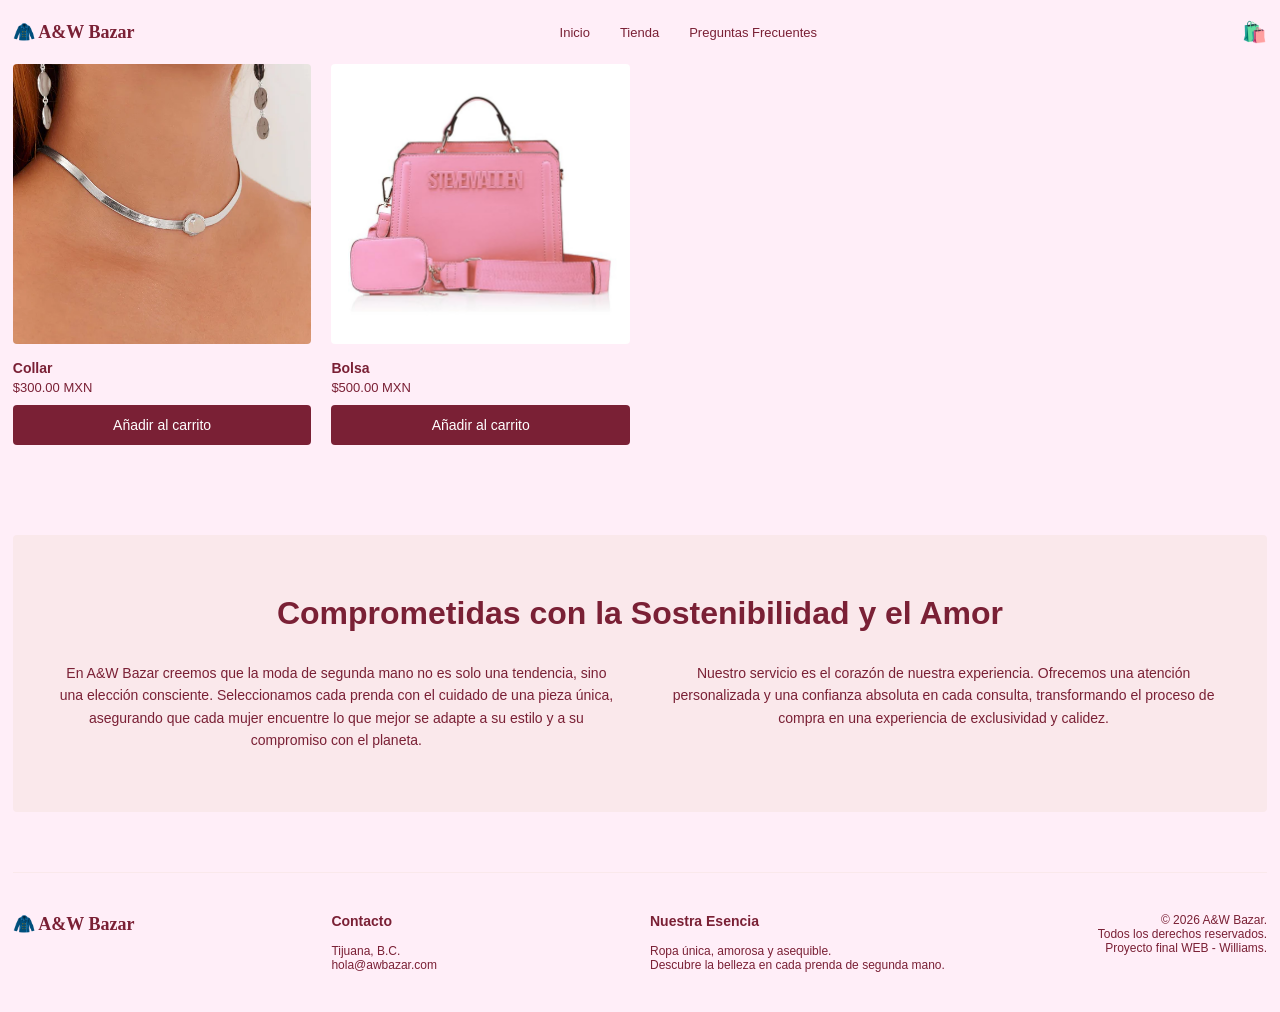
==== commit a4a297be: "Actualizacion" ====
--- a/accesorios.html
+++ b/accesorios.html
@@ -7,23 +7,27 @@
 </head>
 
 <body>
-	
-	<div class="image-banner-container">
-        <img src="img/banner.png" alt="A&W Promoción" class="image-banner">
-      </div>
-	
-  <div id="container">
+    <div id="container">
 
-    <header>
-        <h1>Accesorios</h1>
+      <header class="header-moderno">
+        <div class="logo-nav">
+          <a href="index.html" style="text-decoration: none; color: #7a2035; font-size: 18px; font-weight: bold; font-family: 'Playfair Display', serif;">
+            🧥 A&W Bazar
+          </a>
+        </div>
+        <nav class="menu-central">
+          <ul>
+            <li><a href="index.html">Inicio</a></li>
+            <li><a href="vestidos.html">Tienda</a></li>
+            <li><a href="contacto.html">Preguntas Frecuentes</a></li>
+          </ul>
+        </nav>
+        <div class="iconos-nav">
+          <a href="javascript:void(0)" onclick="abrirCarrito()" style="text-decoration: none; font-size: 20px; color: #7a2035;">
+            🛍️
+          </a>
+        </div>
       </header>
-
-      <nav>
-        <ul>
-          <li><a href="index.html">Inicio</a></li>
-          <li><a href="contacto.html">Contacto</a></li>
-        </ul>
-      </nav>
 
     <div class="clearfix"></div>
 
@@ -47,66 +51,69 @@
         </div>
     </section>
 
-    <aside>
-        <h2>Buscador</h2>
-        <form>
-          <input type="text" placeholder="Buscar prenda...">
-          <input type="submit" value="Buscar" />
-        </form>
-        <br>
+   <div class="sostenibilidad-container">
+        <h2>Comprometidas con la Sostenibilidad y el Amor</h2>
+        <div class="sostenibilidad-textos">
+          <p>En A&W Bazar creemos que la moda de segunda mano no es solo una tendencia, sino una elección consciente. Seleccionamos cada prenda con el cuidado de una pieza única, asegurando que cada mujer encuentre lo que mejor se adapte a su estilo y a su compromiso con el planeta.</p>
+          <p>Nuestro servicio es el corazón de nuestra experiencia. Ofrecemos una atención personalizada y una confianza absoluta en cada consulta, transformando el proceso de compra en una experiencia de exclusividad y calidez.</p>
+        </div>
+      </div>
+
+      <footer class="footer-moderno">
         
-        <h2>Categorías</h2>
-        <ul class="menu-lateral">
-          <li><a href="vestidos.html">Vestidos</a></li>
-          <li><a href="pantalones.html">Pantalones</a></li>
-          <li><a href="blusas.html">Blusas</a></li>
-          <li><a href="faldas.html">Faldas</a></li>
-          <li><a href="shorts.html">Shorts</a></li>
-          <li><a href="accesorios.html">Accesorios</a></li>
-        </ul>
+        <div class="footer-col" style="font-size: 18px; font-weight: bold; font-family: 'Playfair Display', serif;">
+          🧥 A&W Bazar
+        </div>
+        
+        <div class="footer-col">
+          <h4>Contacto</h4>
+          <p>Tijuana, B.C.</p>
+          <p>hola@awbazar.com</p>
+        </div>
+        
+        <div class="footer-col">
+          <h4>Nuestra Esencia</h4>
+          <p>Ropa única, amorosa y asequible.<br>Descubre la belleza en cada prenda de segunda mano.</p>
+        </div>
+        
+        <div class="footer-col" style="text-align: right;">
+          <p>&copy; 2026 A&W Bazar.<br>Todos los derechos reservados.<br>Proyecto final WEB - Williams.</p>
+        </div>
+        
+      </footer>
 
-        <br><br>
-        <hr style="border: 0; border-top: 1px solid #eee; margin-bottom: 20px;">
-        <h2>Tu Carrito</h2>
-        
-        <ul id="lista-carrito" style="margin-bottom: 15px; font-size: 13px; color: #555;">
-          <li>El carrito está vacío</li>
-        </ul>
-        
-        <p style="font-size: 14px; color: #000; margin-bottom: 15px;">
-          <strong>Total: $<span id="total-carrito">0</span> MXN</strong>
-        </p>
+    </div> <div id="fondo-oscuro" class="fondo-oscuro" onclick="cerrarCarrito()"></div>
 
-        <button onclick="vaciarCarrito()" style="background: transparent; border: 1px solid #cc0000; color: #cc0000; padding: 8px 0; cursor: pointer; width: 100%; text-transform: uppercase; font-size: 11px; font-weight: bold; transition: 0.3s;">
-          Vaciar Carrito
-        </button>
+    <div id="carrito-lateral">
+      <button class="btn-cerrar-carrito" onclick="cerrarCarrito()">✖</button>
+      <h2 style="font-size: 24px; margin-bottom: 20px; color: #7a2035; text-align: center; font-weight: bold;">Tu Carrito</h2>
 
-      </aside>
-    <div class="clearfix"></div>
+      <ul id="lista-carrito" style="list-style: none; margin: 0 auto 20px auto; text-align: left; font-size: 14px; color: #7a2035;">
+        <li>El carrito está vacío</li>
+      </ul>
 
-    <a id="btn-whatsapp" href="#" target="_blank" style="display:none; position:fixed; bottom:30px; right:30px; background:#25D366; color:white; padding:15px 25px; text-decoration:none; border-radius:50px; font-weight:bold; font-family:Arial; box-shadow: 0px 4px 10px rgba(0,0,0,0.2); z-index: 1000;">
-      🛒 Pagar Pedido en WhatsApp
+      <p style="font-size: 18px; margin-bottom: 20px; color: #7a2035; text-align: center;">
+        <strong>Total: $<span id="total-carrito">0</span> MXN</strong>
+      </p>
+
+      <button onclick="vaciarCarrito()" style="background: transparent; border: 1px solid #7a2035; color: #7a2035; padding: 10px 20px; cursor: pointer; text-transform: uppercase; font-size: 12px; font-weight: bold; width: 100%;">
+        Vaciar Carrito
+      </button>
+    </div>
+
+    <a id="btn-whatsapp" href="#" target="_blank" style="display:none; position:fixed; bottom:30px; right:30px; background:#25D366; color:white; padding:15px 25px; text-decoration:none; border-radius:50px; font-weight:bold; font-family:Arial; box-shadow: 0px 4px 10px rgba(0,0,0,0.2); transition: transform 0.3s; z-index: 1000;">
+      🛒 Pagar Pedido
     </a>
 
-    <footer>
-      Proyecto final WEB &copy; 2026 - Williams
-    </footer>
-
-  </div>
-	
-	 <script>
-      // 1. En lugar de empezar en 0, leemos la "libreta" (localStorage). 
-      // JSON.parse traduce el texto guardado de vuelta a código que la página entienda.
+    <script>
       let carrito = JSON.parse(localStorage.getItem('miCarritoAW')) || [];
       let total = parseFloat(localStorage.getItem('miTotalAW')) || 0;
-      
-      let miNumeroDeWhatsApp = "526640000000"; 
+      let miNumeroDeWhatsApp = "526641811247";
 
-      // 2. Esta función arranca solita cada vez que abres CUALQUIER página
       function inicializarPagina() {
           actualizarCarritoVisual();
           if(carrito.length > 0) {
-              prepararWhatsApp(); // Si hay algo en la memoria, mostramos el botón
+              prepararWhatsApp();
           }
       }
 
@@ -114,19 +121,19 @@
           carrito.push({ nombre: nombrePrenda, precio: precioPrenda });
           total = total + precioPrenda;
 
-          // GUARDAR EN LA MEMORIA (Anotamos en la libreta)
           localStorage.setItem('miCarritoAW', JSON.stringify(carrito));
           localStorage.setItem('miTotalAW', total);
 
           actualizarCarritoVisual();
           prepararWhatsApp();
+          abrirCarrito();
       }
 
       function actualizarCarritoVisual() {
           let listaHTML = document.getElementById("lista-carrito");
           let totalHTML = document.getElementById("total-carrito");
 
-          if (!listaHTML || !totalHTML) return; // Evita errores si la barra lateral no ha cargado
+          if (!listaHTML || !totalHTML) return;
 
           listaHTML.innerHTML = "";
 
@@ -135,9 +142,9 @@
           } else {
               for (let i = 0; i < carrito.length; i++) {
                   let item = carrito[i];
-                  listaHTML.innerHTML += "<li style='display: flex; justify-content: space-between; margin-bottom: 8px; border-bottom: 1px dashed #c97a8e; padding-bottom: 4px;'>" + 
-                                         "<span>" + item.nombre + "</span>" + 
-                                         "<span>$" + item.precio + "</span>" + 
+                  listaHTML.innerHTML += "<li style='display: flex; justify-content: space-between; margin-bottom: 8px; border-bottom: 1px dashed #c97a8e; padding-bottom: 4px;'>" +
+                                         "<span>" + item.nombre + "</span>" +
+                                         "<span>$" + item.precio + "</span>" +
                                          "</li>";
               }
           }
@@ -148,7 +155,6 @@
           carrito = [];
           total = 0;
 
-          // BORRAMOS LA MEMORIA
           localStorage.removeItem('miCarritoAW');
           localStorage.removeItem('miTotalAW');
 
@@ -174,10 +180,17 @@
           }
       }
 
-      // Ejecutamos la función de arranque justo cuando carga el script
+      function abrirCarrito() {
+          document.getElementById("carrito-lateral").classList.add("abierto");
+          document.getElementById("fondo-oscuro").classList.add("activo");
+      }
+
+      function cerrarCarrito() {
+          document.getElementById("carrito-lateral").classList.remove("abierto");
+          document.getElementById("fondo-oscuro").classList.remove("activo");
+      }
+
       inicializarPagina();
     </script>
-	  
-	
-</body>
+  </body>
 </html>
--- a/estilos.css
+++ b/estilos.css
@@ -1,416 +1,152 @@
+/* =========================================
+   1. RESET Y BASE
+========================================= */
 * {
     margin: 0;
     padding: 0;
     box-sizing: border-box; 
 }
 
-/* 1. FONDO LIMPIO Y TIPOGRAFÍA MODERNA */
 body {
-    /* 1. AGREGAMOS LA IMAGEN DE FONDO */
-    /* Cambia 'img/textura-fondo.jpg' por tu imagen real */
-    background-image: url('img/fondo2.jpeg'); 
-    
-    /* 2. CONFIGURACIONES PARA QUE SE VEA BIEN */
-    background-attachment: fixed; /* Hace que el fondo se quede quieto mientras bajas la página */
-    background-size: cover; /* Asegura que la imagen cubra toda la pantalla sin repetirse como mosaico feo */
-    background-position: center center; /* Centra la imagen */
-    
-    /* Mantenemos tu tipografía y color de texto */
+    background-color: #FFEEF8; /* Rosa pastel ultra tenue */
+    background-image: none; 
     font-family: 'Helvetica Neue', Helvetica, Arial, sans-serif;
-    color: #111;
+    color: #7a2035; 
 }
 
 #container {
-    width: 90%;
-    max-width: 1200px; 
-    
-    /* CAMBIO AQUÍ: Redujimos el 20px a 0px para juntarlo hacia arriba */
-    margin: 0px auto 40px auto;
-	
-    background-color: #fae8eb; 
-    
-   padding: 40px; 
-    box-shadow: 0px 5px 15px rgba(0,0,0,0.1); 
-    border-radius: 10px;
+    width: 98%; 
+    max-width: 100%; 
+    margin: 0 auto; 
+    background-color: transparent; 
+    padding: 0; 
+    box-shadow: none; 
+    border-radius: 0;
     overflow: hidden;
 }
-/* 2. ENCABEZADO ELEGANTE (Tipo revista) */
-header {
-    text-align: center;
-    padding: 40px 0 20px 0; 
-    background-color: transparent; /* Fuerza a que no tenga color sólido */
-}
-
-header h1 {
-    font-family: 'Playfair Display', serif; /* Tu fuente original, muy buena elección */
-    font-size: 40px;
-    letter-spacing: 5px; /* Separamos las letras para darle estilo premium */
-    text-transform: uppercase; /* Todo en mayúsculas */
-}
-
-/* 3. MENÚ DE NAVEGACIÓN CENTRADO Y SUTIL */
-nav {
-    padding: 15px 0;
-    border-top: 1px solid #c97a8e; 
-    border-bottom: 1px solid #c97a8e;
-    margin-bottom: 40px;
-}
-
-/* AQUÍ ESTÁ LA MAGIA PARA QUE SEA HORIZONTAL */
-nav ul {
-    display: flex;
-    flex-wrap: wrap; /* Si la pantalla es pequeña, los enlaces bajan de renglón suavemente */
-    justify-content: center;
+
+/* =========================================
+   2. ENCABEZADO BOUTIQUE
+========================================= */
+.header-moderno {
+    display: flex;
+    justify-content: space-between; 
+    align-items: center; 
+    padding: 20px 0;
+    border-bottom: none; 
+    margin-bottom: 0px; 
+}
+
+.menu-central ul {
+    display: flex;
     list-style: none;
-}
-
-nav ul li {
-    margin: 5px 15px; /* Reduje un poco el margen para que quepan todos tus nuevos enlaces */
-}
-
-nav ul li a {
+    gap: 30px; 
+}
+
+.menu-central a {
     text-decoration: none;
-    color: #000;
+    color: #7a2035;
     font-size: 13px;
-    font-weight: bold;
-    text-transform: uppercase;
-    letter-spacing: 1px;
-    transition: color 0.3s; 
-}
-
-nav ul li a:hover {
-    color: #888888; 
+    font-weight: 500;
+    transition: opacity 0.3s;
+}
+
+.menu-central a:hover {
+    opacity: 0.6; 
+}
+
+/* =========================================
+   3. TÍTULOS Y BOTONES GLOBALES
+========================================= */
+.titulo-seccion {
+    color: #7a2035;
+    font-size: 28px;
+    font-weight: bold;
+    margin-bottom: 30px;
+    border-bottom: none; 
+}
+
+.btn-comprar {
+    background-color: #7a2035;
+    color: #ffffff;
+    border: none;
+    padding: 12px 20px;
+    cursor: pointer;
+    width: 100%; 
+    font-size: 14px;
+    font-weight: normal; 
+    transition: opacity 0.3s;
+    border-radius: 4px; 
+}
+
+.btn-comprar:hover {
+    background-color: #7a2035;
+    color: #ffffff;
+    opacity: 0.8; 
 }
 
 .clearfix {
     clear: both;
 }
 
-/* 4. AJUSTE DE COLUMNAS (Sin bordes duros) */
-#content {
-    float: left;
-    width: 75%; /* Ajustamos los porcentajes para dar más aire */
-    padding-right: 40px;
-}
-
-aside {
-    float: left;
-    width: 25%; 
-    padding-left: 20px;
-    border-left: 1px solid #c97a8e; 
-}
-
-/* DISEÑO DE LA BARRA LATERAL */
-aside h2 {
-    font-size: 14px;
-    text-transform: uppercase;
-    letter-spacing: 1px;
-    margin-bottom: 15px;
-    color: #555;
-}
-
-aside input[type="text"] {
-    width: 100%;
-    padding: 10px;
-    border: 1px solid #cccccc;
-    margin-bottom: 10px;
-    font-family: inherit;
-}
-
-aside input[type="submit"] {
-    width: 100%;
-    padding: 10px;
-    background: #000;
-    color: #fff;
-    border: none;
-    cursor: pointer;
-    text-transform: uppercase;
-    font-size: 12px;
-    letter-spacing: 1px;
-}
-
-aside ul {
-    list-style: none;
-}
-
-aside ul li {
-    margin-bottom: 10px;
-}
-
-aside ul li a {
-    text-decoration: none;
-    color: #777;
-    font-size: 14px;
-}
-
-aside ul li a:hover {
-    color: #000;
-}
-
-/* =========================================
-   NUEVOS ESTILOS PARA LA TIENDA DE ROPA
-========================================= */
-
-.productos-grid {
-    display: flex;
-    flex-wrap: wrap;
-    gap: 30px; /* Más espacio entre los productos */
-}
-
-.articulo-producto {
-    width: calc(50% - 15px); 
-    text-align: center;
-    /* Eliminamos el borde de la tarjeta para que la foto sea lo principal */
-}
-
-/* EL TRUCO PARA QUE LAS FOTOS SE VEAN PROFESIONALES */
-.img-producto {
-    width: 100%;
-    height: 450px; /* Un poco más altas, formato retrato */
-    object-fit: cover; 
-    margin-bottom: 15px;
-    transition: transform 0.4s ease; /* Prepara la imagen para una animación */
-}
-
-/* Animación: la foto hace un ligero zoom cuando le pasas el mouse */
-.articulo-producto:hover .img-producto {
-    transform: scale(1.03);
-}
-
-.articulo-producto h2 {
-    font-size: 14px;
-    text-transform: uppercase;
-    font-weight: normal;
-    margin-bottom: 8px;
-    color: #333;
-}
-
-.precio {
-    font-size: 14px;
-    font-weight: bold;
-    color: #000;
-    margin-bottom: 15px;
-}
-
-/* BOTONES ESTILO MODERNO (Fondo transparente, borde negro) */
-.btn-comprar {
-    background: transparent;
-    color: #000;
-    border: 1px solid #000;
-    padding: 12px 0;
-    cursor: pointer;
-    width: 100%; 
-    text-transform: uppercase;
-    font-size: 11px;
-    letter-spacing: 1px;
-    font-weight: bold;
-    transition: all 0.3s;
-}
-
-/* El botón se invierte a negro cuando lo tocas */
-.btn-comprar:hover {
-    background: #000;
-    color: #fff;
-}
-
-/* PIE DE PÁGINA LIMPIO */
-footer {
-    background: transparent; /* Lo hacemos transparente para que respete tu fondo rosa */
-    color: #888;
-    text-align: center;
-    padding: 40px 0;
-    font-size: 12px;
-    border-top: 1px solid #c97a8e;
-    margin-top: 50px;
-}
-/* =========================================
-   ESTILOS DEL FORMULARIO DE CONTACTO
-========================================= */
-.formulario-contacto {
-    display: flex;
-    flex-direction: column;
-    max-width: 500px;
-    margin: 0 auto; /* Centra el formulario */
-}
-
-.formulario-contacto label {
-    margin-top: 20px;
-    margin-bottom: 8px;
-    font-size: 12px;
-    font-weight: bold;
-    text-transform: uppercase;
-    letter-spacing: 1px;
-}
-
-.formulario-contacto input, 
-.formulario-contacto textarea {
-    padding: 12px;
-    border: 1px solid #cccccc;
-    font-family: inherit;
-    font-size: 14px;
-    background: transparent;
-}
-
-.formulario-contacto textarea {
-    height: 120px;
-    resize: vertical; /* Solo permite hacer más grande el cuadro hacia abajo */
-}
-
-.formulario-contacto button {
-    margin-top: 30px;
-}
-
-/* =========================================
-   ESTILOS DEL BANNER DE IMAGEN
-========================================= */
-.image-banner-container {
-
-    /* Le damos exactamente las mismas medidas que tu #container para que se alineen */
-
-    width: 90%;
-
-    max-width: 1200px; 
-
-    margin: 40px auto 0 auto; /* Centrado, con espacio arriba y pegado abajo */
-
-    
-
-    height: 200px; 
-
-    overflow: hidden;
-
-    border: none;
-
-    background-color: transparent; 
-
-}
-
-.image-banner {
-    width: 100%;
-    height: 100%;
-    object-fit: contain; 
-    display: block;
-    margin: 0 auto; 
-}
-
-/* =========================================
-   AJUSTE PARA CELULARES (RESPONSIVE)
-========================================= */
-/* Agrega esto dentro de tu Media Query (@media (max-width: 768px)) si ya la tienes, 
-   o pégalo aquí abajo */
-@media (max-width: 768px) {
-    .image-banner-container {
-        height: 80px; /* Hacemos el banner más bajito en celular */
-    }
-}
-/* =========================================
-   ESTILOS DE LAS CATEGORÍAS VISUALES (INICIO)
-========================================= */
-.categorias-grid {
+/* =========================================
+   4. PRODUCTOS Y CATEGORÍAS (CUADRÍCULA)
+========================================= */
+.productos-grid, .categorias-grid {
     display: flex;
     flex-wrap: wrap;
     gap: 20px;
-    justify-content: space-between;
-}
-
-.categoria-item {
-    width: 30%; /* Caben 3 por fila en computadora */
-    text-align: center;
+    justify-content: flex-start; 
+}
+
+.articulo-producto, .categoria-item {
+    width: calc(25% - 15px); /* 4 elementos por fila */
+    text-align: left; 
+    margin-bottom: 30px;
     text-decoration: none;
-    color: black;
-    margin-bottom: 20px;
-}
-
-.categoria-item img {
+    color: #7a2035;
+}
+
+.img-producto, .categoria-item img {
     width: 100%;
-    height: 300px;
+    height: 280px; 
     object-fit: cover;
-    transition: transform 0.3s ease;
-}
-
-.categoria-item:hover img {
-    transform: scale(1.05); /* Efecto zoom al pasar el mouse */
-}
-
-.categoria-item h4 {
+    border-radius: 4px; 
+    margin-bottom: 12px;
+    transition: transform 0.4s ease;
+}
+
+.articulo-producto:hover .img-producto, .categoria-item:hover img {
+    transform: scale(1.03); /* Efecto zoom suave */
+}
+
+.articulo-producto h2, .categoria-item h4 {
+    font-size: 14px;
+    text-transform: none; 
+    font-weight: bold;
+    color: #7a2035;
+    margin-bottom: 4px;
+    letter-spacing: 0;
+}
+
+.precio {
+    font-size: 13px;
+    color: #7a2035;
     font-weight: normal;
-    text-transform: uppercase;
-    letter-spacing: 1px;
-    margin-top: 10px;
-    font-size: 14px;
-}
-
-.menu-lateral li {
-    margin-bottom: 12px;
-    border-bottom: 1px dashed #c97a8e;
-    padding-bottom: 5px;
-}
-
-/* =========================================
-   DISEÑO RESPONSIVO (LA MAGIA PARA CELULARES)
-========================================= */
-/* Todo lo que esté aquí adentro solo se aplica si la pantalla mide 768px o menos (celulares y tablets) */
-@media (max-width: 768px) {
-    
-    /* Hacemos que el contenedor ocupe casi toda la pantalla */
-    #container {
-        width: 95%;
-        /* Reducimos el borde interior en celulares para no aplastar el contenido */
-        padding: 15px; 
-    }
-	
-    #content {
-        float: none;
-        width: 100%;
-        padding-right: 0;
-    }
-
-    /* La barra lateral baja y se acomoda debajo del contenido */
-    aside {
-        float: none;
-        width: 100%;
-        padding-left: 0;
-        border-left: none;
-        border-top: 2px solid #000;
-        padding-top: 30px;
-        margin-top: 40px;
-    }
-
-    /* Las prendas de la tienda ahora ocupan el 100% (1 por fila para que se vean grandes) */
-    .articulo-producto {
-        width: 100%; 
-    }
-
-    /* Las categorías visuales del inicio muestran 2 por fila en celular en lugar de 3 */
-    .categoria-item {
-        width: 47%; 
-    }
-    .categoria-item img {
-        height: 200px; /* Un poco más bajitas para que quepan bien */
-    }
-
-    /* El banner principal del inicio se hace más pequeño */
-    .hero-section img {
-        height: 250px;
-    }
-	
-	/* =========================================
-   ESTILOS PARA PRENDAS VENDIDAS (BAZAR)
-========================================= */
-
-/* Opaca la imagen y la pone en blanco y negro */
+    margin-bottom: 10px;
+}
+
+/* --- ESTILOS PARA PRENDAS VENDIDAS --- */
 .articulo-producto.vendido .img-producto {
     opacity: 0.5;
     filter: grayscale(100%);
 }
 
-/* Tacha el precio para dar a entender que ya se fue */
 .articulo-producto.vendido .precio {
     text-decoration: line-through;
     color: #999;
 }
 
-/* Un botón gris que no hace nada cuando le das clic */
 .btn-agotado {
     background: #eeeeee;
     color: #888888;
@@ -421,7 +157,239 @@
     font-size: 11px;
     letter-spacing: 1px;
     font-weight: bold;
-    cursor: not-allowed; /* Cambia el cursor a un símbolo de prohibido */
-}
-	
+    cursor: not-allowed;
+    border-radius: 4px;
+}
+
+/* =========================================
+   5. CARRUSEL INICIO (DESLIZADOR)
+========================================= */
+.carrusel-wrapper {
+    position: relative;
+    display: flex;
+    align-items: center;
+}
+
+.carrusel-contenedor {
+    display: flex;
+    gap: 20px;
+    overflow-x: auto;
+    scroll-behavior: smooth;
+    flex-wrap: nowrap; 
+    width: 100%;
+    padding-bottom: 15px; 
+    -ms-overflow-style: none; 
+    scrollbar-width: none; 
+    
+    /* MAGIA AQUÍ: Agregamos el efecto imán obligatorio */
+    scroll-snap-type: x mandatory; 
+}
+
+.carrusel-contenedor::-webkit-scrollbar {
+    display: none; 
+}
+
+.carrusel-contenedor .categoria-item {
+    flex: 0 0 calc(25% - 15px); 
+    min-width: 260px; 
+    margin-bottom: 0; 
+    
+    /* MAGIA AQUÍ: Le decimos que el imán atrape el inicio de cada foto */
+    scroll-snap-align: start; 
+}
+
+.btn-carrusel {
+    position: absolute;
+    background-color: #fae8eb;
+    color: #7a2035;
+    border: none;
+    border-radius: 50%;
+    width: 45px;
+    height: 45px;
+    font-size: 18px;
+    cursor: pointer;
+    z-index: 10;
+    display: flex;
+    justify-content: center;
+    align-items: center;
+    transition: all 0.3s;
+    box-shadow: 0 2px 6px rgba(0,0,0,0.15);
+}
+
+.btn-carrusel:hover {
+    background-color: #7a2035;
+    color: #fff;
+}
+
+.btn-carrusel.prev { left: -10px; }
+.btn-carrusel.next { right: -10px; }
+
+/* =========================================
+   6. CARRITO LATERAL
+========================================= */
+#carrito-lateral {
+    position: fixed;
+    top: 0;
+    right: -400px; 
+    width: 350px;
+    height: 100vh;
+    background-color: #FFEEF8; 
+    box-shadow: -5px 0 15px rgba(0,0,0,0.1);
+    z-index: 2000;
+    padding: 40px 20px;
+    transition: right 0.4s ease; 
+    overflow-y: auto;
+}
+
+#carrito-lateral.abierto { right: 0; }
+
+.btn-cerrar-carrito {
+    position: absolute;
+    top: 20px;
+    right: 20px;
+    background: none;
+    border: none;
+    font-size: 24px;
+    color: #7a2035;
+    cursor: pointer;
+}
+
+.fondo-oscuro {
+    position: fixed;
+    top: 0; left: 0;
+    width: 100%; height: 100vh;
+    background: rgba(0,0,0,0.5);
+    z-index: 1999;
+    display: none; 
+}
+
+.fondo-oscuro.activo { display: block; }
+
+/* =========================================
+   7. SOSTENIBILIDAD Y FOOTER
+========================================= */
+.sostenibilidad-container {
+    background-color: #fae8eb; 
+    padding: 60px 40px;
+    text-align: center;
+    margin: 60px 0; 
+    border-radius: 4px;
+}
+
+.sostenibilidad-container h2 {
+    color: #7a2035;
+    font-size: 32px;
+    margin-bottom: 30px;
+    font-weight: bold;
+}
+
+.sostenibilidad-textos {
+    display: flex;
+    gap: 40px; 
+    text-align: center;
+    color: #7a2035;
+    font-size: 14px;
+    line-height: 1.6;
+}
+
+.sostenibilidad-textos p { flex: 1; }
+
+.footer-moderno {
+    display: flex;
+    justify-content: space-between;
+    align-items: flex-start;
+    padding: 40px 0;
+    border-top: 1px solid #fae8eb; 
+    color: #7a2035;
+    font-size: 12px;
+    margin-top: 20px;
+    gap: 20px;
+}
+
+.footer-col { flex: 1; }
+
+.footer-col h4 {
+    font-size: 14px;
+    margin-bottom: 15px;
+    font-weight: bold;
+}
+
+/* =========================================
+   8. FORMULARIO DE CONTACTO
+========================================= */
+.formulario-contacto {
+    display: flex;
+    flex-direction: column;
+    max-width: 500px;
+    margin: 0 auto; 
+}
+
+.formulario-contacto label {
+    margin-top: 20px;
+    margin-bottom: 8px;
+    font-size: 12px;
+    font-weight: bold;
+    text-transform: uppercase;
+    letter-spacing: 1px;
+}
+
+.formulario-contacto input, 
+.formulario-contacto textarea {
+    padding: 12px;
+    border: 1px solid #cccccc;
+    font-family: inherit;
+    font-size: 14px;
+    background: transparent;
+}
+
+.formulario-contacto textarea {
+    height: 120px;
+    resize: vertical; 
+}
+
+.formulario-contacto button { margin-top: 30px; }
+
+
+/* =========================================
+   9. DISEÑO RESPONSIVO (CELULARES Y TABLETS)
+========================================= */
+@media (max-width: 768px) {
+    
+    #container {
+        width: 95%;
+        padding: 0 15px; 
+    }
+    
+    /* Header apilado */
+    .header-moderno {
+        flex-direction: column; 
+        gap: 15px;
+    }
+
+    /* Banner más pequeño */
+    .hero-section img { height: 250px; }
+    
+    /* Productos a 2 columnas en celular */
+    .articulo-producto, .categoria-item {
+        width: calc(50% - 10px); 
+    }
+    
+    /* Ajuste de Carrusel */
+    .carrusel-contenedor .categoria-item {
+        flex: 0 0 75%; 
+        min-width: 220px;
+    }
+    .btn-carrusel {
+        width: 35px; height: 35px; font-size: 14px;
+    }
+    
+    /* Footer y Textos apilados */
+    .sostenibilidad-textos {
+        flex-direction: column; 
+        gap: 20px;
+    }
+    .footer-moderno {
+        flex-direction: column; 
+        text-align: center;
+    }
 }
